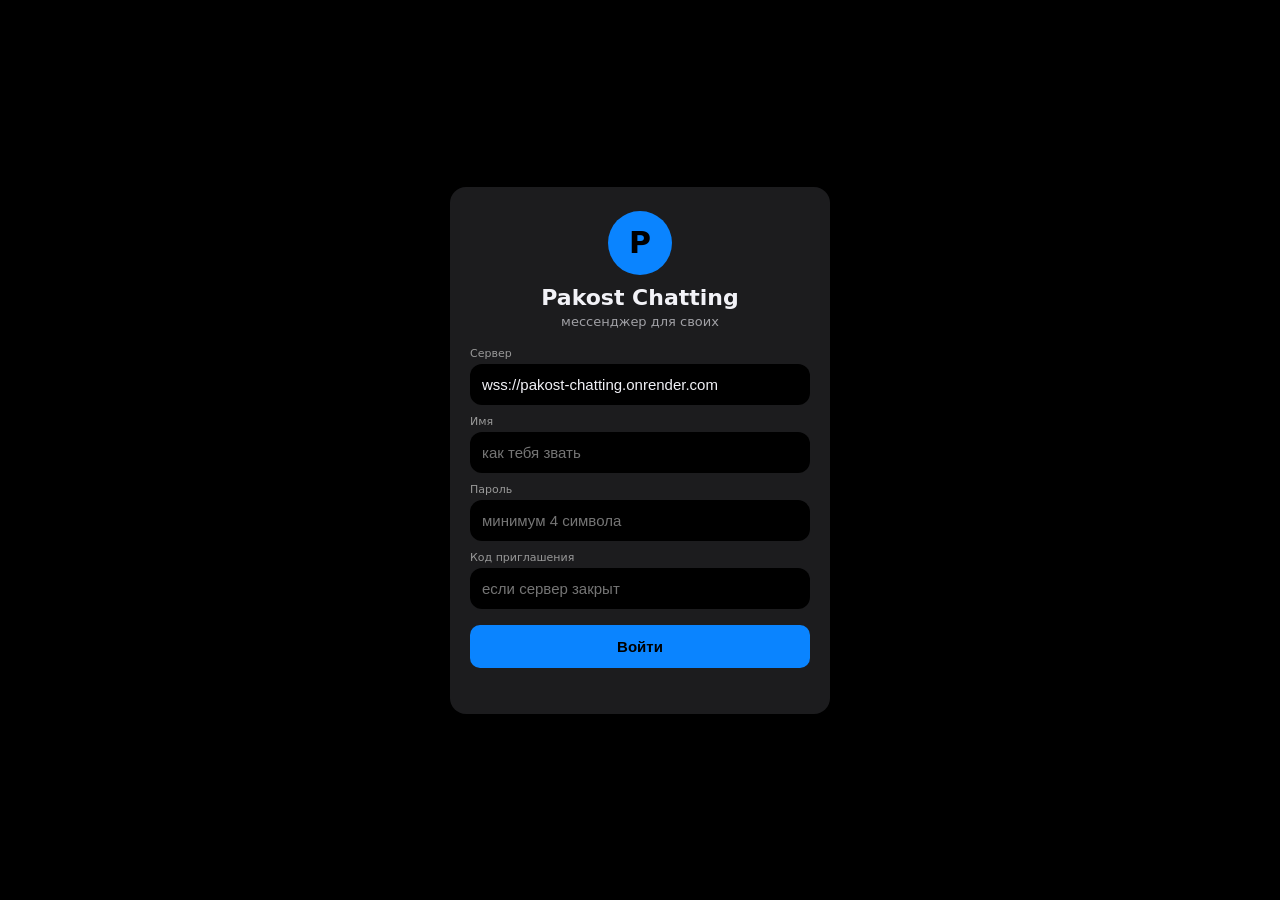
==== mobile/index.html @ e19ef5a2 "Fix mobile login feedback and default to dark theme" ====
<!doctype html>
<html lang="ru">
<head>
<meta charset="utf-8">
<meta name="viewport" content="width=device-width, initial-scale=1, viewport-fit=cover">
<title>Pakost Chatting</title>
<style>
:root{--bg:#f2f2f7;--surf:#fff;--ink:#1c1c1e;--mute:#5f6368;--line:#d1d1d6;--accent:#0062cc;--accentText:#fff;--radius:16px;--control:12px;--glass:none}
:root[data-theme="dark"]{--bg:#000;--surf:#1c1c1e;--ink:#f2f2f7;--mute:#a1a1a6;--line:#3a3a3c;--accent:#0a84ff;--accentText:#000}
:root[data-accent="green"]{--accent:#1e7b34}:root[data-accent="orange"]{--accent:#b25000}:root[data-accent="purple"]{--accent:#8944ab}:root[data-accent="pink"]{--accent:#d30f45}:root[data-accent="teal"]{--accent:#0a7a8f}
:root[data-style="glass"]{--bg:#eaf0fa;--surf:rgba(255,255,255,.68);--line:rgba(60,60,67,.18);--radius:24px;--control:16px;--glass:blur(18px) saturate(160%)}
:root[data-style="glass"][data-theme="dark"]{--bg:#080a12;--surf:rgba(44,44,58,.62);--line:rgba(255,255,255,.18)}
:root[data-style="neon"]{--bg:#07060f;--surf:#110f1f;--ink:#f4f2ff;--mute:#b0abd0;--line:#2d284c;--accent:#00e5ff;--accentText:#05030d}
:root[data-style="neon"][data-accent="green"]{--accent:#30d158}:root[data-style="neon"][data-accent="orange"]{--accent:#ff9f0a}:root[data-style="neon"][data-accent="purple"]{--accent:#bf5af2}:root[data-style="neon"][data-accent="pink"]{--accent:#ff375f}:root[data-style="neon"][data-accent="teal"]{--accent:#40c8e0}
*{box-sizing:border-box;-webkit-tap-highlight-color:transparent}
html,body{margin:0;height:100%;font-family:-apple-system,system-ui,Segoe UI,Roboto,sans-serif;background:var(--bg);color:var(--ink)}
body{display:flex;flex-direction:column;height:100dvh;overflow:hidden}
.hidden{display:none!important}
.login{flex:1;display:flex;align-items:center;justify-content:center;padding:20px;background:linear-gradient(180deg,#e9eff3,#dce8ee)}
.card{width:100%;max-width:380px;background:var(--surf);border-radius:var(--radius);padding:24px 20px;backdrop-filter:var(--glass);box-shadow:0 10px 30px rgba(0,0,0,.12)}
.logo{width:64px;height:64px;border-radius:50%;background:var(--accent);color:var(--accentText);font-size:30px;font-weight:700;display:flex;align-items:center;justify-content:center;margin:0 auto 10px}
h1{font-size:22px;text-align:center;margin:0 0 4px}
.sub{text-align:center;color:#999;font-size:13px;margin-bottom:18px}
label{display:block;font-size:11px;color:#999;margin:10px 0 4px}
input{width:100%;border:0;background:var(--bg);color:var(--ink);border-radius:var(--control);padding:12px;font-size:15px;outline:none}
input:focus{box-shadow:0 0 0 1.5px var(--accent) inset}
button{border:0;border-radius:10px;font-size:15px;font-weight:600;cursor:pointer}
.primary{width:100%;padding:13px;background:var(--accent);color:var(--accentText);margin-top:16px}
.error{color:#e53935;font-size:12px;margin-top:8px;min-height:14px}
.app{flex:1;display:flex;flex-direction:column;min-height:0;background:#fff}
.top{height:54px;display:flex;align-items:center;gap:10px;padding:0 12px;background:var(--surf);border-bottom:1px solid var(--line);flex:0 0 auto}
.top .title{font-weight:700;font-size:17px;flex:1}
.icon{width:34px;height:34px;border-radius:50%;display:flex;align-items:center;justify-content:center;background:var(--bg);font-size:18px;color:#419fd9}
.list{flex:1;overflow:auto}
.person{display:flex;align-items:center;gap:12px;padding:10px 12px;border-bottom:1px solid #f3f3f3}
.person:active{background:#f4f6f7}
.ava{width:48px;height:48px;border-radius:50%;color:#fff;font-weight:700;display:flex;align-items:center;justify-content:center;font-size:19px;flex:0 0 auto}
.who{flex:1;min-width:0}
.name{font-weight:600;font-size:15px;white-space:nowrap;overflow:hidden;text-overflow:ellipsis}
.state{font-size:12px;color:#999;display:flex;align-items:center;gap:5px;margin-top:2px}
.dot{width:7px;height:7px;border-radius:50%;background:#4dcd5e;flex:0 0 auto}
.badge{background:var(--accent);color:var(--accentText);font-size:11px;font-weight:700;border-radius:10px;padding:2px 6px;min-width:20px;text-align:center}
.chat{flex:1;display:flex;flex-direction:column;min-height:0;background:var(--bg)}
.head{height:54px;display:flex;align-items:center;gap:10px;padding:0 10px;background:var(--surf);border-bottom:1px solid var(--line);flex:0 0 auto}
.head .ava{width:38px;height:38px;font-size:16px}
.head .name{font-size:15px}
.head .state{font-size:11.5px}
.msgs{flex:1;overflow-y:auto;padding:10px 8px 14px;display:flex;flex-direction:column;gap:3px}
.day{align-self:center;background:rgba(0,0,0,.18);color:#fff;font-size:11.5px;padding:3px 10px;border-radius:11px;margin:8px 0}
.row{display:flex;align-items:flex-end;gap:6px;max-width:100%}
.row.out{justify-content:flex-end}
.row .ava{width:28px;height:28px;font-size:12px;margin-bottom:2px}
.bubble{max-width:78%;background:var(--surf);border-radius:12px;padding:7px 10px 6px;box-shadow:0 1px 1px rgba(0,0,0,.06);position:relative;word-wrap:break-word;white-space:pre-wrap;font-size:15px;line-height:1.28}
.out .bubble{background:color-mix(in srgb,var(--accent) 12%,var(--surf))}
.author{font-size:12px;font-weight:600;margin-bottom:2px}
.meta{font-size:10.5px;color:#999;text-align:right;margin-top:2px}
.out .meta{color:#6f9d55}
.meta .read{color:#419fd9;font-weight:700}
.bar{flex:0 0 auto;background:var(--surf);border-top:1px solid var(--line);padding:8px 10px calc(8px + env(safe-area-inset-bottom));display:flex;gap:8px;align-items:center}
.bar input{flex:1;background:#f1f3f5}
.send{width:42px;height:42px;border-radius:50%;background:var(--accent);color:var(--accentText);font-size:18px;display:flex;align-items:center;justify-content:center;flex:0 0 auto}
.empty{flex:1;display:flex;align-items:center;justify-content:center;color:#999;font-size:14px;padding:20px;text-align:center}
.settings{position:absolute;z-index:10;right:12px;top:62px;width:min(340px,calc(100vw - 24px));padding:18px;background:var(--surf);color:var(--ink);border:1px solid var(--line);border-radius:var(--radius);box-shadow:0 14px 40px #0003;backdrop-filter:var(--glass)}
.settings-head{display:flex;align-items:center;justify-content:space-between;font-size:16px;margin-bottom:12px}.settings label{color:var(--mute);font-size:12px;margin:12px 0 5px}.settings select{width:100%;min-height:44px;border:1px solid var(--line);border-radius:var(--control);padding:8px 10px;background:var(--bg);color:var(--ink);font:inherit;font-size:16px}
.login,.app,.chat{background:var(--bg);color:var(--ink)}.top,.head,.bar{background:var(--surf);color:var(--ink)}.top,.head,.bar,.person{border-color:var(--line)}.card,.bubble{background:var(--surf);color:var(--ink);border-radius:var(--radius);backdrop-filter:var(--glass)}.primary,.badge,.send{background:var(--accent);color:var(--accentText)}.icon{background:var(--bg);color:var(--accent);border:0;cursor:pointer}.sub,.state,.empty,.meta{color:var(--mute)}
@media(max-width:420px){.card{padding:22px 18px}.settings{right:8px;top:58px;width:calc(100vw - 16px)}}
</style>
</head>
<body>
<div id="login" class="login">
  <div class="card">
    <div class="logo">P</div>
    <h1>Pakost Chatting</h1>
    <div class="sub">мессенджер для своих</div>
    <label>Сервер</label><input id="server" placeholder="192.168.0.81:8080">
    <label>Имя</label><input id="name" placeholder="как тебя звать">
    <label>Пароль</label><input id="pass" type="password" placeholder="минимум 4 символа">
    <label>Код приглашения</label><input id="invite" placeholder="если сервер закрыт">
    <button class="primary" id="go">Войти</button>
    <div class="error" id="err"></div>
  </div>
</div>

<div id="app" class="app hidden">
  <div class="top">
    <div class="title" id="topTitle">Pakost Chatting</div>
    <button class="icon" id="openSettings" aria-label="Настройки оформления">⚙</button>
    <button class="icon" id="logout" aria-label="Выйти">⎋</button>
  </div>
  <section id="settings" class="settings hidden" aria-label="Настройки оформления">
    <div class="settings-head"><strong>Оформление</strong><button id="closeSettings" class="icon" aria-label="Закрыть настройки">×</button></div>
    <label for="themeChoice">Тема</label><select id="themeChoice"><option value="dark">Тёмная</option><option value="light">Светлая</option></select>
    <label for="styleChoice">Стиль</label><select id="styleChoice"><option value="classic">Classic</option><option value="glass">Glass</option><option value="neon">Neon</option></select>
    <label for="accentChoice">Акцент</label><select id="accentChoice"><option value="blue">Синий</option><option value="green">Зелёный</option><option value="orange">Оранжевый</option><option value="purple">Фиолетовый</option><option value="pink">Розовый</option><option value="teal">Бирюзовый</option></select>
  </section>
  <div class="list" id="list"></div>
</div>

<div id="chatScreen" class="app hidden">
  <div class="head">
    <div class="icon" id="back">‹</div>
    <div class="ava" id="peerAva"></div>
    <div class="who"><div class="name" id="peerName"></div><div class="state" id="peerState"></div></div>
  </div>
  <div class="chat" style="flex:1;display:flex;flex-direction:column;min-height:0">
    <div class="msgs" id="msgs"></div>
    <div class="bar">
      <input id="text" placeholder="Сообщение" autocomplete="off">
      <button class="send" id="send">➤</button>
    </div>
  </div>
</div>

<script>
const $ = id => document.getElementById(id);
const state = { ws: null, me: 0, users: [], rooms: [], current: null, messages: [], reads: {}, unread: {}, joined: false, pendingPeer: 0 };
const COLORS = [0xe17076,0x7bc862,0x6ec9cb,0x65aadd,0xa695e7,0xee7aae,0xf5a623,0x4dcd5e];
const esc = s => String(s).replace(/[&<>"']/g, c => ({'&':'&amp;','<':'&lt;','>':'&gt;','"':'&quot;',"'":'&#39;'}[c]));
const hex = n => '#' + n.toString(16).padStart(6, '0');
const now = () => Date.now();
const time = ts => new Date(ts).toLocaleTimeString('ru-RU',{hour:'2-digit',minute:'2-digit'});
const initial = n => (n || '?').trim().charAt(0).toUpperCase();
const peer = () => state.users.find(u => u.id === state.rooms.find(r => r.id === state.current)?.peer_id);
const presenceText = u => u.about || (u.status === 0 ? ({0:'в сети',1:'не активен',2:'не беспокоить',3:'невидимый'}[u.presence] || 'в сети') : 'не в сети');
const presenceColor = u => u.status === 0 ? ({0:'#4dcd5e',1:'#f5a623',2:'#e53935',3:'#9e9e9e'}[u.presence] || '#4dcd5e') : '#9e9e9e';

class W {
  constructor(){ this.a = []; }
  u8(v){ this.a.push(v & 255); return this; }
  u16(v){ this.a.push(v & 255, (v>>8)&255); return this; }
  u32(v){ for(let i=0;i<4;i++) this.a.push((v>>(8*i))&255); return this; }
  u64(v){ v = Number(v); for(let i=0;i<8;i++) this.a.push(Math.floor(v/2**(8*i))&255); return this; }
  str(s){ const b = new TextEncoder().encode(String(s)); this.u16(b.length); this.a.push(...b); return this; }
  bytes(b){ this.a.push(...b); return this; }
  out(){ return new Uint8Array(this.a).buffer; }
}
class R {
  constructor(buf){ this.d = new DataView(buf); this.b = new Uint8Array(buf); this.p = 0; }
  u8(){ return this.d.getUint8(this.p++); }
  u16(){ const v = this.d.getUint16(this.p, true); this.p += 2; return v; }
  u32(){ const v = this.d.getUint32(this.p, true); this.p += 4; return v; }
  u64(){ const v = this.d.getBigUint64(this.p, true); this.p += 8; return Number(v); }
  str(){ const n = this.u16(); const s = new TextDecoder().decode(this.b.slice(this.p, this.p+n)); this.p += n; return s; }
  bytes(n){ const s = this.b.slice(this.p, this.p+n); this.p += n; return s; }
}
const room = r => Object.assign(r, {});
function readRoom(r){ return { id:r.u64(), name:r.str(), topic:r.str(), kind:r.u8(), online:r.u16(), peer:r.u64() }; }
function readUser(r){ return { id:r.u64(), name:r.str(), handle:r.str(), about:r.str(), status:r.u8(), presence:r.u8() }; }
function readUsers(r){ const n=r.u16(), a=[]; for(let i=0;i<n;i++) a.push(readUser(r)); return a; }
function readMessage(r){ const m={ room:r.u64(), seq:r.u64(), ts:r.u64(), author_id:r.u64(), author:r.str(), text:r.str(), voice:!!r.u8() }; m.sticker=r.u8(); m.audioLen=r.u16(); m.audio=r.bytes(m.audioLen); return m; }
function readMessages(r){ const n=r.u16(), a=[]; for(let i=0;i<n;i++) a.push(readMessage(r)); return a; }

let retryDelay=1000;
let loginTimer;
function connect(){
  const server = $('server').value.trim().replace(/^https:\/\//,'wss://').replace(/^http:\/\//,'ws://').replace(/\/$/,'');
  const scheme = location.protocol === 'https:' ? 'wss://' : 'ws://';
  const url = /^wss?:\/\//.test(server) ? server : scheme + server;
  localStorage.setItem('pakost_server', server);
  localStorage.setItem('pakost_name', $('name').value.trim());
  localStorage.setItem('pakost_invite', $('invite').value.trim());
  if (state.ws && state.ws.readyState < 2) return;
  $('err').textContent = 'Подключаюсь…';
  $('go').disabled = true;
  const ws = new WebSocket(url);
  ws.binaryType = 'arraybuffer';
  state.ws = ws;
  let opened = false;
  let loginRejected = false;
  const timer = setTimeout(() => {
    if (!opened) {
      $('err').textContent = 'Сервер не ответил за 15 секунд: ' + url;
      try { ws.close(); } catch (e) {}
      $('go').disabled = false;
    }
  }, 15000);
  ws.onopen = () => {
    opened = true;
    clearTimeout(timer);
    const w = new W().u8(1).u16(2).str($('name').value.trim()).str($('pass').value).str($('invite').value.trim()).u8(1);
    ws.send(w.out());
    loginTimer = setTimeout(() => {
      if (state.ws === ws && !loginRejected && !state.me) {
        loginRejected = true; $('go').disabled = false;
        $('err').textContent = 'Сервер принял соединение, но не ответил на вход. Попробуй ещё раз позже.';
        ws.close(1000, 'login timeout');
      }
    }, 10000);
  };
  ws.onmessage = ev => { try { handle(new R(ev.data)); } catch(e){ console.error(e); } };
  ws.onclose = (e) => {
    clearTimeout(timer); clearTimeout(loginTimer); $('go').disabled = false;
    if (state.ws === ws) state.ws = null;
    if (loginRejected) return;
    const delay = retryDelay; retryDelay = Math.min(retryDelay * 2, 15000);
    $('err').textContent = 'Сервер разорвал соединение (' + e.code + '). Повтор через ' + Math.ceil(delay / 1000) + ' с…';
    if (!state.me) setTimeout(() => { if (!state.ws || state.ws.readyState >= 2) connect(); }, delay);
  };
  ws.onerror = () => { if (!loginRejected) $('err').textContent = 'Не удалось связаться с сервером: ' + url; $('go').disabled = false; };
}

function send(op, build){ if (!state.ws || state.ws.readyState !== 1) return; const w = new W().u8(op); build(w); state.ws.send(w.out()); }
function join(roomId){ state.current = roomId; state.messages = []; state.joined = false; send(3, w => w.u64(roomId)); showChat(); }
function openPeer(user){
  const r = state.rooms.find(x => x.peer === user);
  if (r) return join(r.id);
  state.pendingPeer = user;
  send(7, w => w.u64(user));
}
function markRead(){
  if (!state.current || !state.messages.length) return;
  const seq = state.messages[state.messages.length-1].seq;
  if ((state.reads[state.current]||0) >= seq) return;
  send(8, w => w.u64(state.current).u64(seq));
}
function handle(r){
  const op = r.u8();
  if (op === 0x81){
    clearTimeout(loginTimer); retryDelay = 1000;
    state.me = r.u64(); r.str(); r.str(); r.u32();
    const n = r.u16(); state.rooms = []; for (let i=0;i<n;i++) state.rooms.push(readRoom(r));
    state.users = readUsers(r);
    state.me = state.me; $('login').classList.add('hidden'); $('app').classList.remove('hidden');
    renderList();
  } else if (op === 0x82){
    clearTimeout(loginTimer);
    const code = r.u8(); const text = r.str();
    if (!state.me){
      const hints = {3:'Проверь код приглашения от владельца сервера.',4:'Ник должен быть длиной 1–32 символа и содержать буквы, цифры, пробел, _, - или точку.',5:'Проверь пароль (не короче 4 символов).'};
      $('err').textContent = text + (hints[code] ? ' ' + hints[code] : '');
      $('go').disabled = false; loginRejected = true;
      if (state.ws) state.ws.close(1000, 'login rejected');
    } else alert(text);
  } else if (op === 0x83){
    const n = r.u16(); state.rooms = []; for (let i=0;i<n;i++) state.rooms.push(readRoom(r));
    if (!state.current) renderList();
  } else if (op === 0x8a){
    state.users = readUsers(r); renderList(); if (state.current) renderHead();
  } else if (op === 0x84){
    const room = readRoom(r); const n = r.u16(); const members = []; for (let i=0;i<n;i++) members.push(readUser(r));
    const msgs = readMessages(r); const rn = r.u16(); state.reads[room.id] = 0;
    for (let i=0;i<rn;i++){ const u = r.u64(), s = r.u64(); if (u !== state.me) state.reads[room.id] = s; }
    state.current = room.id; state.messages = msgs; state.joined = true; state.pendingPeer = 0;
    if (!state.rooms.find(x => x.id === room.id)) state.rooms.push(room);
    showChat(); renderMsgs(); markRead();
  } else if (op === 0x85){
    const m = readMessage(r); r.u32();
    if (m.room === state.current && state.joined){
      if (!state.messages.find(x => x.seq === m.seq)) state.messages.push(m);
      renderMsgs(); markRead();
    } else {
      state.unread[m.room] = (state.unread[m.room]||0)+1; renderList();
    }
  } else if (op === 0x88){
    const roomId = r.u64(); const msgs = readMessages(r); r.u8();
    if (roomId === state.current){ state.messages = msgs.concat(state.messages); renderMsgs(); }
  } else if (op === 0x8b){
    const roomId = r.u64(), user = r.u64(), seq = r.u64();
    if (user !== state.me){ state.reads[roomId] = Math.max(state.reads[roomId]||0, seq); if (roomId === state.current) renderMsgs(); }
  } else if (op === 0x8c){
    const u = readUser(r); const i = state.users.findIndex(x => x.id === u.id); if (i>=0) state.users[i]=u; else state.users.push(u); renderList();
  }
}

function renderList(){
  const list = $('list'); list.innerHTML = '';
  const users = state.users.filter(u => u.id !== state.me).sort((a,b) => (b.status-a.status) || a.name.localeCompare(b.name));
  if (!users.length) list.innerHTML = '<div class="empty">Пока никого нет</div>';
  for (const u of users){
    const r = state.rooms.find(x => x.peer === u.id);
    const el = document.createElement('div'); el.className = 'person';
    const unread = r ? (state.unread[r.id]||0) : 0;
    el.innerHTML = `<div class="ava" style="background:${hex(COLORS[u.id%8])}">${esc(initial(u.name))}</div>
      <div class="who"><div class="name">${esc(u.name)}</div>
      <div class="state"><span class="dot" style="background:${presenceColor(u)}"></span>${esc(presenceText(u))}</div></div>
      ${unread?`<div class="badge">${unread}</div>`:''}`;
    el.onclick = () => openPeer(u.id);
    list.appendChild(el);
  }
}
function showChat(){ $('app').classList.add('hidden'); $('chatScreen').classList.remove('hidden'); renderHead(); renderMsgs(); }
function renderHead(){
  const p = peer(); if (!p) return;
  $('peerName').textContent = p.name;
  $('peerState').textContent = p.status === 0 ? 'в сети' : 'не в сети';
  $('peerState').style.color = p.status === 0 ? '#4dcd5e' : '#999';
  const a = $('peerAva'); a.textContent = initial(p.name); a.style.background = hex(COLORS[p.id%8]);
}
function renderMsgs(){
  const box = $('msgs'); box.innerHTML = '';
  let lastDay = '';
  for (const m of state.messages){
    const day = new Date(m.ts).toDateString();
    if (day !== lastDay){ lastDay = day; const d=document.createElement('div'); d.className='day'; d.textContent = new Date(m.ts).toLocaleDateString('ru-RU',{day:'numeric',month:'long'}); box.appendChild(d); }
    const out = m.author_id === state.me;
    const row = document.createElement('div'); row.className = 'row' + (out?' out':'');
    const bubble = document.createElement('div'); bubble.className = 'bubble';
    if (!out){ const a = document.createElement('div'); a.className='ava'; a.style.background=hex(COLORS[m.author_id%8]); a.textContent=initial(m.author); a.style.width='28px'; a.style.height='28px'; a.style.fontSize='12px'; a.style.display='flex'; a.style.alignItems='center'; a.style.justifyContent='center'; a.style.color='#fff'; a.style.borderRadius='50%'; row.appendChild(a); }
    const name = out ? '' : `<div class="author" style="color:${hex(COLORS[m.author_id%8])}">${esc(m.author)}</div>`;
    const text = m.voice ? '▶ Голосовое сообщение' : (m.sticker ? '◆ Стикер ' + m.sticker : esc(m.text));
    const read = out && (state.reads[state.current]||0) >= m.seq;
    bubble.innerHTML = name + '<div>' + text + '</div><div class="meta">' + time(m.ts) + (out ? ` <span class="read">${read?'✓✓':'✓'}</span>` : '') + '</div>';
    row.appendChild(bubble); box.appendChild(row);
  }
  box.scrollTop = box.scrollHeight;
}

function applyAppearance(){
  const root=document.documentElement;
  root.dataset.theme=localStorage.getItem('pakost_theme')||'dark';
  root.dataset.style=localStorage.getItem('pakost_style')||'classic';
  root.dataset.accent=localStorage.getItem('pakost_accent')||'blue';
  $('themeChoice').value=root.dataset.theme; $('styleChoice').value=root.dataset.style; $('accentChoice').value=root.dataset.accent;
}
applyAppearance();
$('openSettings').onclick=()=> $('settings').classList.toggle('hidden');
$('closeSettings').onclick=()=> $('settings').classList.add('hidden');
$('themeChoice').onchange=e=>{localStorage.setItem('pakost_theme',e.target.value);applyAppearance()};
$('styleChoice').onchange=e=>{localStorage.setItem('pakost_style',e.target.value);applyAppearance()};
$('accentChoice').onchange=e=>{localStorage.setItem('pakost_accent',e.target.value);applyAppearance()};
$('go').onclick = connect;
$('back').onclick = () => { $('chatScreen').classList.add('hidden'); $('app').classList.remove('hidden'); renderList(); };
$('logout').onclick = () => { ['pakost_name','pakost_server','pakost_invite'].forEach(key => localStorage.removeItem(key)); location.reload(); };
$('send').onclick = () => {
  const v = $('text').value.trim(); if (!v || !state.current) return;
  send(2, w => w.u64(state.current).str(v).u32(0)); $('text').value = '';
};
$('text').addEventListener('keydown', e => { if (e.key === 'Enter') $('send').click(); });

const qsServer = new URLSearchParams(location.search).get('server');
let savedServer = localStorage.getItem('pakost_server') || '';
const defaultScheme = location.protocol === 'https:' ? 'wss://' : 'ws://';
if (savedServer && !/^wss?:\/\//.test(savedServer)) savedServer = defaultScheme + savedServer;
const isLocal = ['localhost','127.0.0.1','::1'].includes(location.hostname);
let initialServer = qsServer || savedServer || (isLocal ? (location.protocol === 'https:' ? 'wss://' : 'ws://') + location.hostname + ':8080' : 'wss://pakost-chatting.onrender.com');
if (initialServer && !/^wss?:\/\//.test(initialServer)) initialServer = defaultScheme + initialServer;
$('server').value = initialServer;
$('name').value = localStorage.getItem('pakost_name') || '';
$('invite').value = localStorage.getItem('pakost_invite') || '';
</script>
</body>
</html>
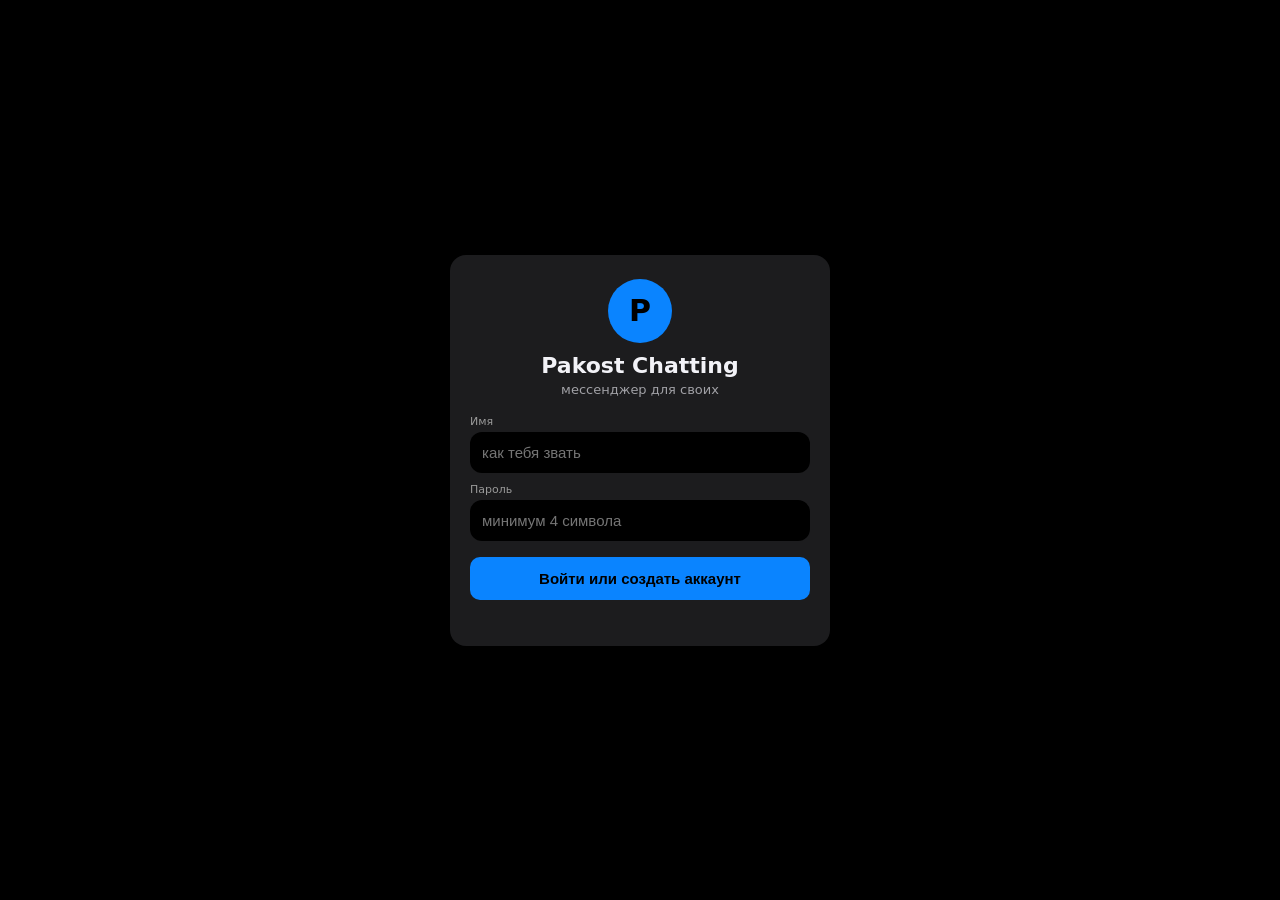
==== commit 2d9e5ae1: "Open chat signup and simplify mobile account flow" ====
--- a/mobile/index.html
+++ b/mobile/index.html
@@ -59,10 +59,12 @@
 .bar{flex:0 0 auto;background:var(--surf);border-top:1px solid var(--line);padding:8px 10px calc(8px + env(safe-area-inset-bottom));display:flex;gap:8px;align-items:center}
 .bar input{flex:1;background:#f1f3f5}
 .send{width:42px;height:42px;border-radius:50%;background:var(--accent);color:var(--accentText);font-size:18px;display:flex;align-items:center;justify-content:center;flex:0 0 auto}
+.contact-search{padding:10px 12px;background:var(--surf);border-bottom:1px solid var(--line)}.contact-search input{min-height:44px}
+.contact-search{padding:10px 12px;background:var(--surf);border-bottom:1px solid var(--line)}.contact-search input{min-height:44px}
 .empty{flex:1;display:flex;align-items:center;justify-content:center;color:#999;font-size:14px;padding:20px;text-align:center}
 .settings{position:absolute;z-index:10;right:12px;top:62px;width:min(340px,calc(100vw - 24px));padding:18px;background:var(--surf);color:var(--ink);border:1px solid var(--line);border-radius:var(--radius);box-shadow:0 14px 40px #0003;backdrop-filter:var(--glass)}
 .settings-head{display:flex;align-items:center;justify-content:space-between;font-size:16px;margin-bottom:12px}.settings label{color:var(--mute);font-size:12px;margin:12px 0 5px}.settings select{width:100%;min-height:44px;border:1px solid var(--line);border-radius:var(--control);padding:8px 10px;background:var(--bg);color:var(--ink);font:inherit;font-size:16px}
-.login,.app,.chat{background:var(--bg);color:var(--ink)}.top,.head,.bar{background:var(--surf);color:var(--ink)}.top,.head,.bar,.person{border-color:var(--line)}.card,.bubble{background:var(--surf);color:var(--ink);border-radius:var(--radius);backdrop-filter:var(--glass)}.primary,.badge,.send{background:var(--accent);color:var(--accentText)}.icon{background:var(--bg);color:var(--accent);border:0;cursor:pointer}.sub,.state,.empty,.meta{color:var(--mute)}
+.login,.app,.chat{background:var(--bg);color:var(--ink)}.top,.head,.bar,.contact-search{background:var(--surf);color:var(--ink)}.top,.head,.bar,.person{border-color:var(--line)}.card,.bubble{background:var(--surf);color:var(--ink);border-radius:var(--radius);backdrop-filter:var(--glass)}.primary,.badge,.send{background:var(--accent);color:var(--accentText)}.icon{background:var(--bg);color:var(--accent);border:0;cursor:pointer}.sub,.state,.empty,.meta{color:var(--mute)}
 @media(max-width:420px){.card{padding:22px 18px}.settings{right:8px;top:58px;width:calc(100vw - 16px)}}
 </style>
 </head>
@@ -72,18 +74,17 @@
     <div class="logo">P</div>
     <h1>Pakost Chatting</h1>
     <div class="sub">мессенджер для своих</div>
-    <label>Сервер</label><input id="server" placeholder="192.168.0.81:8080">
-    <label>Имя</label><input id="name" placeholder="как тебя звать">
-    <label>Пароль</label><input id="pass" type="password" placeholder="минимум 4 символа">
-    <label>Код приглашения</label><input id="invite" placeholder="если сервер закрыт">
-    <button class="primary" id="go">Войти</button>
+    <label for="name">Имя</label><input id="name" autocomplete="username" placeholder="как тебя звать">
+    <label for="pass">Пароль</label><input id="pass" type="password" autocomplete="current-password" placeholder="минимум 4 символа">
+    <input id="server" type="hidden">
+    <button class="primary" id="go">Войти или создать аккаунт</button>
     <div class="error" id="err"></div>
   </div>
 </div>
 
 <div id="app" class="app hidden">
   <div class="top">
-    <div class="title" id="topTitle">Pakost Chatting</div>
+    <div class="title" id="topTitle">Чаты</div>
     <button class="icon" id="openSettings" aria-label="Настройки оформления">⚙</button>
     <button class="icon" id="logout" aria-label="Выйти">⎋</button>
   </div>
@@ -93,6 +94,7 @@
     <label for="styleChoice">Стиль</label><select id="styleChoice"><option value="classic">Classic</option><option value="glass">Glass</option><option value="neon">Neon</option></select>
     <label for="accentChoice">Акцент</label><select id="accentChoice"><option value="blue">Синий</option><option value="green">Зелёный</option><option value="orange">Оранжевый</option><option value="purple">Фиолетовый</option><option value="pink">Розовый</option><option value="teal">Бирюзовый</option></select>
   </section>
+  <div class="contact-search"><input id="contactSearch" type="search" placeholder="Поиск друзей по имени или @username" autocomplete="off" aria-label="Поиск друзей по имени или имени пользователя"></div>
   <div class="list" id="list"></div>
 </div>
 
@@ -152,13 +154,13 @@
 
 let retryDelay=1000;
 let loginTimer;
+let loginRejected=false;
 function connect(){
   const server = $('server').value.trim().replace(/^https:\/\//,'wss://').replace(/^http:\/\//,'ws://').replace(/\/$/,'');
   const scheme = location.protocol === 'https:' ? 'wss://' : 'ws://';
   const url = /^wss?:\/\//.test(server) ? server : scheme + server;
   localStorage.setItem('pakost_server', server);
   localStorage.setItem('pakost_name', $('name').value.trim());
-  localStorage.setItem('pakost_invite', $('invite').value.trim());
   if (state.ws && state.ws.readyState < 2) return;
   $('err').textContent = 'Подключаюсь…';
   $('go').disabled = true;
@@ -166,7 +168,7 @@
   ws.binaryType = 'arraybuffer';
   state.ws = ws;
   let opened = false;
-  let loginRejected = false;
+  loginRejected = false;
   const timer = setTimeout(() => {
     if (!opened) {
       $('err').textContent = 'Сервер не ответил за 15 секунд: ' + url;
@@ -177,7 +179,7 @@
   ws.onopen = () => {
     opened = true;
     clearTimeout(timer);
-    const w = new W().u8(1).u16(2).str($('name').value.trim()).str($('pass').value).str($('invite').value.trim()).u8(1);
+    const w = new W().u8(1).u16(2).str($('name').value.trim()).str($('pass').value).str('').u8(1);
     ws.send(w.out());
     loginTimer = setTimeout(() => {
       if (state.ws === ws && !loginRejected && !state.me) {
@@ -226,7 +228,7 @@
     clearTimeout(loginTimer);
     const code = r.u8(); const text = r.str();
     if (!state.me){
-      const hints = {3:'Проверь код приглашения от владельца сервера.',4:'Ник должен быть длиной 1–32 символа и содержать буквы, цифры, пробел, _, - или точку.',5:'Проверь пароль (не короче 4 символов).'};
+      const hints = {4:'Ник должен быть длиной 1–32 символа и содержать буквы, цифры, пробел, _, - или точку.',5:'Проверь пароль (не короче 4 символов).'};
       $('err').textContent = text + (hints[code] ? ' ' + hints[code] : '');
       $('go').disabled = false; loginRejected = true;
       if (state.ws) state.ws.close(1000, 'login rejected');
@@ -264,15 +266,20 @@
 
 function renderList(){
   const list = $('list'); list.innerHTML = '';
-  const users = state.users.filter(u => u.id !== state.me).sort((a,b) => (b.status-a.status) || a.name.localeCompare(b.name));
-  if (!users.length) list.innerHTML = '<div class="empty">Пока никого нет</div>';
+  const query = ($('contactSearch')?.value || '').trim().toLocaleLowerCase('ru-RU').replace(/^@/, '');
+  const users = state.users.filter(u => {
+    if (u.id === state.me) return false;
+    if (!query) return true;
+    return u.name.toLocaleLowerCase('ru-RU').includes(query) || (u.handle || '').replace(/^@/, '').toLocaleLowerCase('ru-RU').includes(query);
+  }).sort((a,b) => (b.status-a.status) || a.name.localeCompare(b.name));
+  if (!users.length) list.innerHTML = `<div class="empty">${query ? 'Никого не нашли. Проверь @username.' : 'Пока никого нет'}</div>`;
   for (const u of users){
     const r = state.rooms.find(x => x.peer === u.id);
     const el = document.createElement('div'); el.className = 'person';
     const unread = r ? (state.unread[r.id]||0) : 0;
     el.innerHTML = `<div class="ava" style="background:${hex(COLORS[u.id%8])}">${esc(initial(u.name))}</div>
       <div class="who"><div class="name">${esc(u.name)}</div>
-      <div class="state"><span class="dot" style="background:${presenceColor(u)}"></span>${esc(presenceText(u))}</div></div>
+      <div class="state"><span class="dot" style="background:${presenceColor(u)}"></span>${u.handle ? '@'+esc(u.handle.replace(/^@/,''))+' · ' : ''}${esc(presenceText(u))}</div></div>
       ${unread?`<div class="badge">${unread}</div>`:''}`;
     el.onclick = () => openPeer(u.id);
     list.appendChild(el);
@@ -320,23 +327,24 @@
 $('accentChoice').onchange=e=>{localStorage.setItem('pakost_accent',e.target.value);applyAppearance()};
 $('go').onclick = connect;
 $('back').onclick = () => { $('chatScreen').classList.add('hidden'); $('app').classList.remove('hidden'); renderList(); };
-$('logout').onclick = () => { ['pakost_name','pakost_server','pakost_invite'].forEach(key => localStorage.removeItem(key)); location.reload(); };
+$('logout').onclick = () => { ['pakost_name','pakost_server'].forEach(key => localStorage.removeItem(key)); location.reload(); };
 $('send').onclick = () => {
   const v = $('text').value.trim(); if (!v || !state.current) return;
   send(2, w => w.u64(state.current).str(v).u32(0)); $('text').value = '';
 };
 $('text').addEventListener('keydown', e => { if (e.key === 'Enter') $('send').click(); });
+$('contactSearch').addEventListener('input', renderList);
 
 const qsServer = new URLSearchParams(location.search).get('server');
-let savedServer = localStorage.getItem('pakost_server') || '';
+localStorage.removeItem('pakost_server');
+let savedServer = '';
 const defaultScheme = location.protocol === 'https:' ? 'wss://' : 'ws://';
 if (savedServer && !/^wss?:\/\//.test(savedServer)) savedServer = defaultScheme + savedServer;
 const isLocal = ['localhost','127.0.0.1','::1'].includes(location.hostname);
-let initialServer = qsServer || savedServer || (isLocal ? (location.protocol === 'https:' ? 'wss://' : 'ws://') + location.hostname + ':8080' : 'wss://pakost-chatting.onrender.com');
+let initialServer = qsServer || (isLocal ? (location.protocol === 'https:' ? 'wss://' : 'ws://') + location.hostname + ':8080' : 'wss://pakost-chatting.onrender.com');
 if (initialServer && !/^wss?:\/\//.test(initialServer)) initialServer = defaultScheme + initialServer;
 $('server').value = initialServer;
 $('name').value = localStorage.getItem('pakost_name') || '';
-$('invite').value = localStorage.getItem('pakost_invite') || '';
 </script>
 </body>
 </html>
